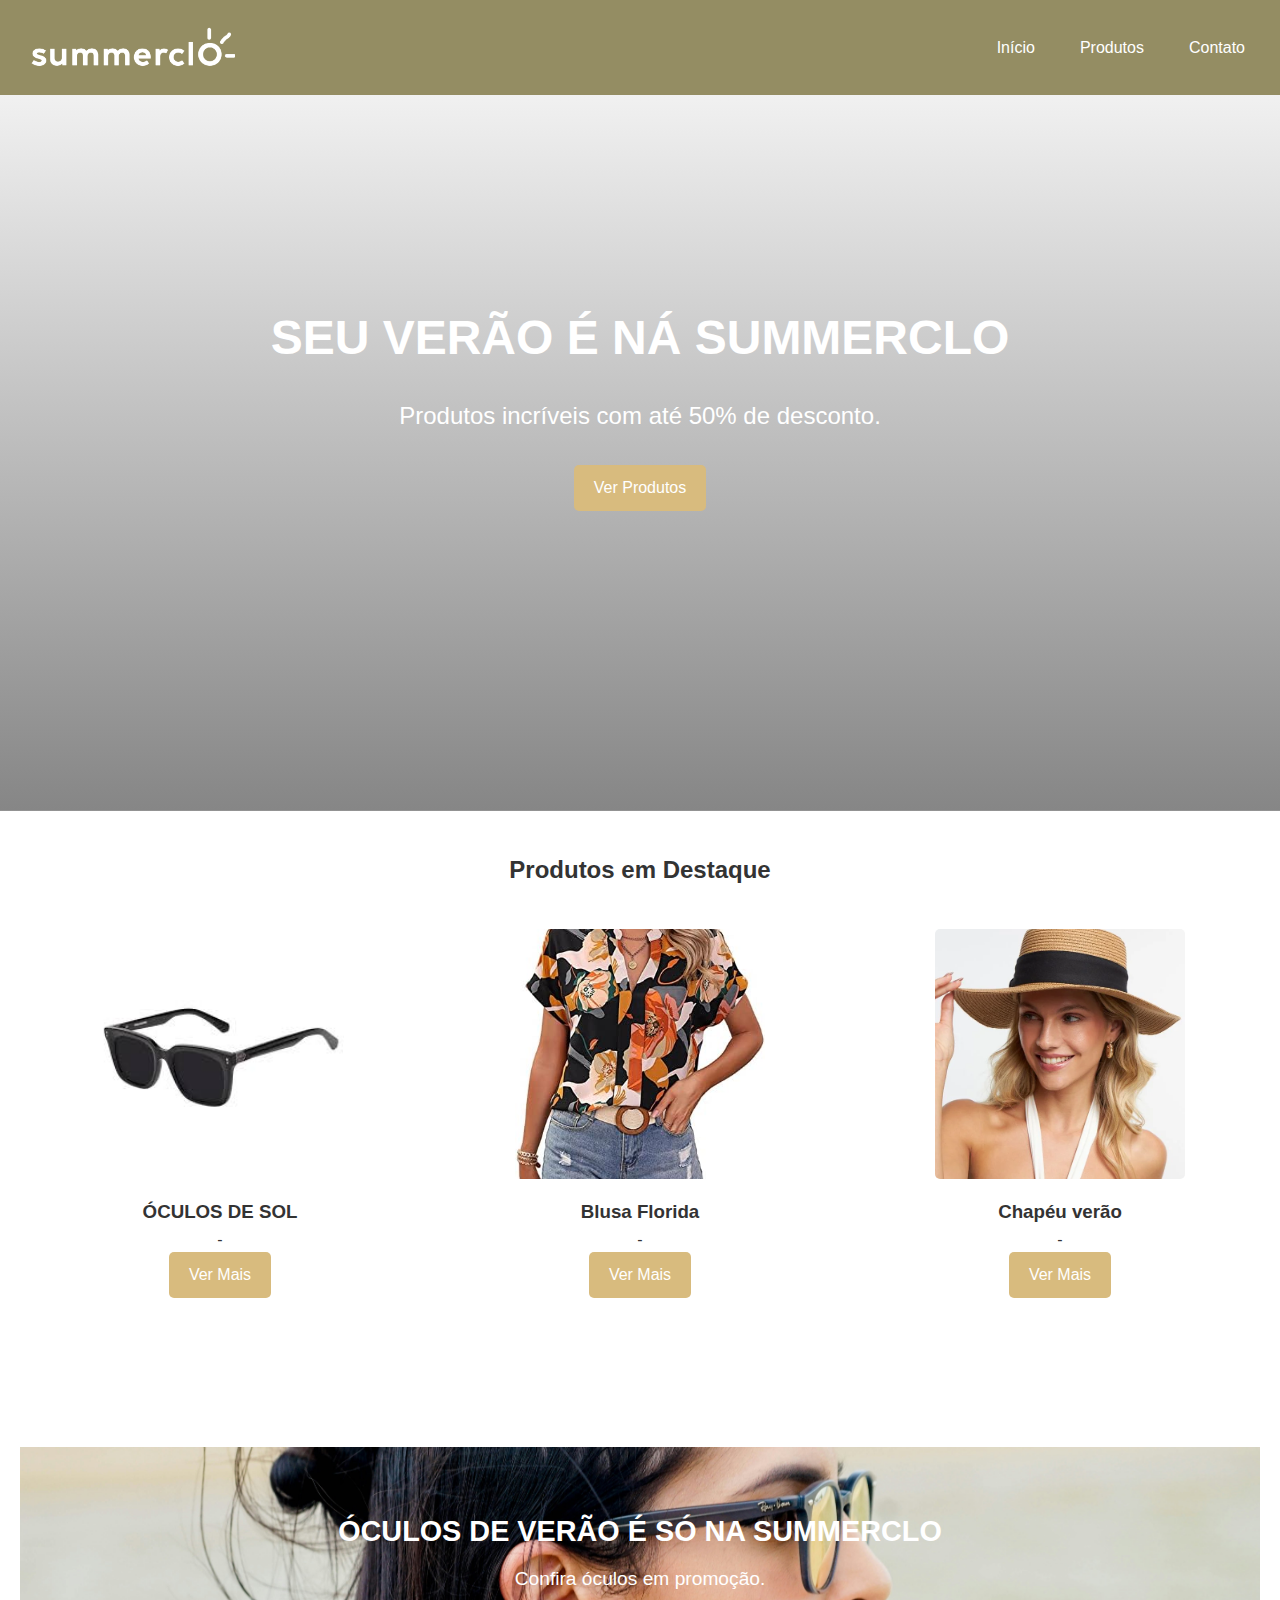
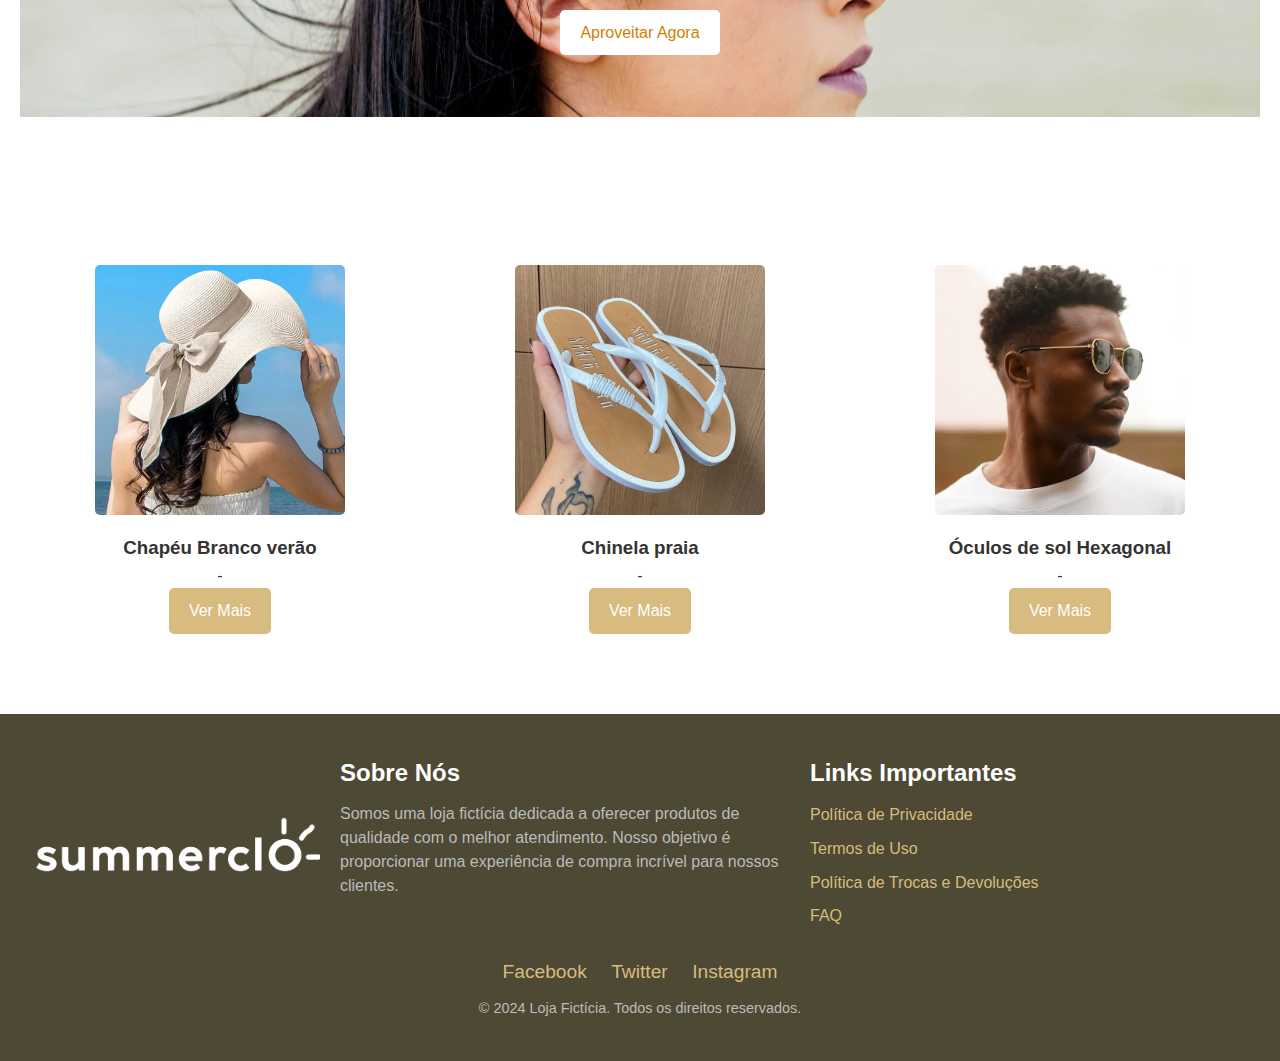
==== index.html @ 6e03c294 "Add files via upload" ====
<!DOCTYPE html>
<html lang="pt-BR">
<head>
    <meta charset="UTF-8">
    <meta name="viewport" content="width=device-width, initial-scale=1.0">
    <title>Loja Fictícia</title>
    <link rel="stylesheet" href="css/style.css">
</head>
<body>
    <header>
        <nav class="navbar">
            <div class="logo"> <img src="img/olas.png" alt="Logo Loja Fictícia"></div>
            <ul class="nav-links">
                <li><a href="index.html">Início</a></li>
                <li><a href="produto.html">Produtos</a></li>
                <li><a href="contato.html">Contato</a></li>
            </ul>
        </nav>
        <div class="banner">
            <h1>SEU VERÃO É NÁ SUMMERCLO</h1>
            <p>Produtos incríveis com até 50% de desconto.</p>
            <a href="#produtos" class="btn">Ver Produtos</a>
        </div>
    </header>

    <main>
        <section id="produtos" class="destaques">
            <h2>Produtos em Destaque</h2>
            <div class="grid-produtos">
                <!-- Linha 1 -->
                <div class="produto">
                    <img src="img/produto1.png" alt="Produto 1">
                    <h3>ÓCULOS DE SOL</h3>
                    <p>-</p>
                    <a href="produto.html" class="btn">Ver Mais</a>
                </div>
                <div class="produto">
                    <img src="img/produto2.png" alt="Produto 2">
                    <h3>Blusa Florida</h3>
                    <p>-</p>
                    <a href="produto.html" class="btn">Ver Mais</a>
                </div>
                <div class="produto">
                    <img src="img/produto3.png" alt="Produto 3">
                    <h3>Chapéu verão</h3>
                    <p>-</p>
                    <a href="produto.html" class="btn">Ver Mais</a>
                </div>
                
                <!-- Banner Intermediário -->
                <div class="banner-intermediario">
                    <h2>ÓCULOS DE VERÃO É SÓ NA SUMMERCLO</h2>
                    <p>Confira óculos em promoção.</p>
                    <a href="#" class="btn">Aproveitar Agora</a>
                </div>
                
                <!-- Linha 2 -->
                <div class="produto">
                    <img src="img/produto4.png" alt="Produto 4">
                    <h3>Chapéu Branco verão</h3>
                    <p>-</p>
                    <a href="produto.html" class="btn">Ver Mais</a>
                </div>
                <div class="produto">
                    <img src="img/produto5.png" alt="Produto 5">
                    <h3>Chinela praia</h3>
                    <p>-</p>
                    <a href="produto.html" class="btn">Ver Mais</a>
                </div>
                <div class="produto">
                    <img src="img/produto6.png" alt="Produto 6">
                    <h3>Óculos de sol Hexagonal</h3>
                    <p>-</p>
                    <a href="produto.html" class="btn">Ver Mais</a>
                </div>
            </div>
        </section>
    </main>

    <footer>
        <div class="footer-content">
            <div class="logo-footer">
                <img src="img/olas.png" alt="Logo da Loja no Rodapé">
            </div>
            <div class="sobre-nos">
                <h3>Sobre Nós</h3>
                <p>Somos uma loja fictícia dedicada a oferecer produtos de qualidade com o melhor atendimento. Nosso objetivo é proporcionar uma experiência de compra incrível para nossos clientes.</p>
            </div>
            <div class="links-importantes">
                <h3>Links Importantes</h3>
                <ul>
                    <li><a href="#">Política de Privacidade</a></li>
                    <li><a href="#">Termos de Uso</a></li>
                    <li><a href="#">Política de Trocas e Devoluções</a></li>
                    <li><a href="#">FAQ</a></li>
                </ul>
            </div>
        </div>
        <div class="social-links">
            <a href="#">Facebook</a>
            <a href="#">Twitter</a>
            <a href="#">Instagram</a>
        </div>
        <p>&copy; 2024 Loja Fictícia. Todos os direitos reservados.</p>
    </footer>

</body>
</html>
---- css/style.css ----
/* Reseta margens e paddings */
* {
    margin: 0;
    padding: 0;
    box-sizing: border-box;
}

body {
    font-family: 'Arial', sans-serif;
    line-height: 1.6;
    color: #333;
}

header {
    position: relative;
    background: linear-gradient(rgba(228, 175, 175, 0), rgba(53, 53, 53, 0.6)), url('/img/ola.jpg');
    background-size: cover;
    background-position: center;
    color: #fff;
    text-align: center;
    padding: 300px 20px;
}

.navbar {
    display: flex;
    justify-content: space-between;
    align-items: center;
    padding: 20px;
    background: rgb(148, 141, 99);
    position: fixed;
    width: 100%;
    top: 0;
    left: 0;
}

.nav-links {
    list-style: none;
    display: flex;
    gap: 15px;
}

.nav-links a {
    text-decoration: none;
    color: #fff;
    padding: 10px 15px;
    border-radius: 5px;
    transition: background 0.3s;
}

.nav-links a:hover {
    background: #8b7951;
}

.banner h1 {
    font-size: 3rem;
    margin-bottom: 20px;
}

.logo img {
    max-height: 55px; /* Ajuste a altura da logo */
    width: auto; /* Mantém a proporção */
    display: block; /* Evita comportamento estranho com elementos inline */
}

.banner p {
    font-size: 1.5rem;
    margin-bottom: 30px;
}

.btn {
    display: inline-block;
    background: #d8bb7e;
    color: #fff;
    padding: 10px 20px;
    border-radius: 5px;
    text-decoration: none;
    transition: background 0.3s;
}

.btn:hover {
    background: #8b7951;
}

main {
    padding: 40px 20px;
}

.destaques h2 {
    text-align: center;
    margin-bottom: 20px;
}

/* Ajuste do grid */
.grid-produtos {
    display: grid;
    grid-template-columns: repeat(3, 1fr); /* Exatamente 3 colunas */
    gap: 20px;
    margin-top: 20px;
}

.produto {
    background: #fff;
    border-radius: 5px;
    padding: 20px;
    text-align: center;
    transition: transform 0.3s;
}

.produto img {
    width: 250px; /* Largura fixa */
    height: 250px; /* Altura fixa */
    object-fit: cover; /* Mantém a proporção e centraliza */
    margin-bottom: 10px;
    border-radius: 5px; /* Opcional: deixa as bordas arredondadas */
}

.produto:hover {
    transform: translateY(-5px);
}

footer {
    background: rgb(77, 73, 52);
    color: #fff;
    padding: 40px 20px;
    text-align: center;
    margin-top: 20px;
}

.footer-content {
    display: flex;
    justify-content: space-between;
    gap: 20px;
    margin-bottom: 20px;
    flex-wrap: wrap; /* Para garantir que o conteúdo se ajuste em telas menores */
}

.sobre-nos, .links-importantes {
    flex: 1 1 300px; /* Faz com que as seções se ajustem */
    text-align: left;
}

.sobre-nos h3, .links-importantes h3 {
    font-size: 1.5rem;
    margin-bottom: 10px;
}

.sobre-nos p {
    font-size: 1rem;
    line-height: 1.5;
}

.links-importantes ul {
    list-style: none;
    padding: 0;
}

.links-importantes li {
    margin-bottom: 8px;
}

.links-importantes a {
    color: #d8bb7e;
    text-decoration: none;
    transition: color 0.3s;
}

.links-importantes a:hover {
    color: #fff;
}

.social-links {
    margin-bottom: 10px;
}

.social-links a {
    color: #d8bb7e;
    text-decoration: none;
    margin: 0 10px;
    font-size: 1.2rem;
}

.social-links a:hover {
    color: #fff;
}

footer p {
    font-size: 0.9rem;
    margin-top: 10px;
    color: #bbb;
}

/* Logo no rodapé */
.logo-footer {
    flex: 1 1 150px; /* Ajusta o tamanho da logo */
    max-width: 1550px;
    display: flex;
    justify-content: flex-start; /* Alinha a logo à esquerda */
    align-items: center;
}

.logo-footer img {
    width: 100%;
    height: auto;
}

/* Responsividade para o rodapé */
@media (max-width: 600px) {
    .footer-content {
        flex-direction: column;
        text-align: center;
    }

    .sobre-nos, .links-importantes, .logo-footer {
        text-align: center;
    }
    
    .logo-footer {
        margin-bottom: 20px; /* Dá um espaço entre a logo e as outras seções */
    }
}

/* Responsividade */
@media (max-width: 600px) {
    .banner h1 {
        font-size: 2rem;
    }

    .banner p {
        font-size: 1rem;
    }

    .grid-produtos {
        grid-template-columns: 1fr; /* Uma coluna em dispositivos pequenos */
    }
}
.banner-intermediario {
    grid-column: span 3; /* Ocupa toda a largura do grid */
    background: url('/img/oi.jpg') no-repeat center center;
    background-size: contain;
    color: white;
    text-align: center;
    padding: 150px;
    border-radius: 8px;
    margin: 20px 0;
}

.banner-intermediario h2 {
    font-size: 1.8rem;
    margin-bottom: 10px;
}

.banner-intermediario p {
    font-size: 1.2rem;
    margin-bottom: 15px;
}

.banner-intermediario .btn {
    padding: 10px 20px;
    background: white;
    color: #d17f00;
    border-radius: 5px;
    text-decoration: none;
    transition: background 0.3s, color 0.3s;
}

.banner-intermediario .btn:hover {
    background: #8b7951;
    color: white;
}
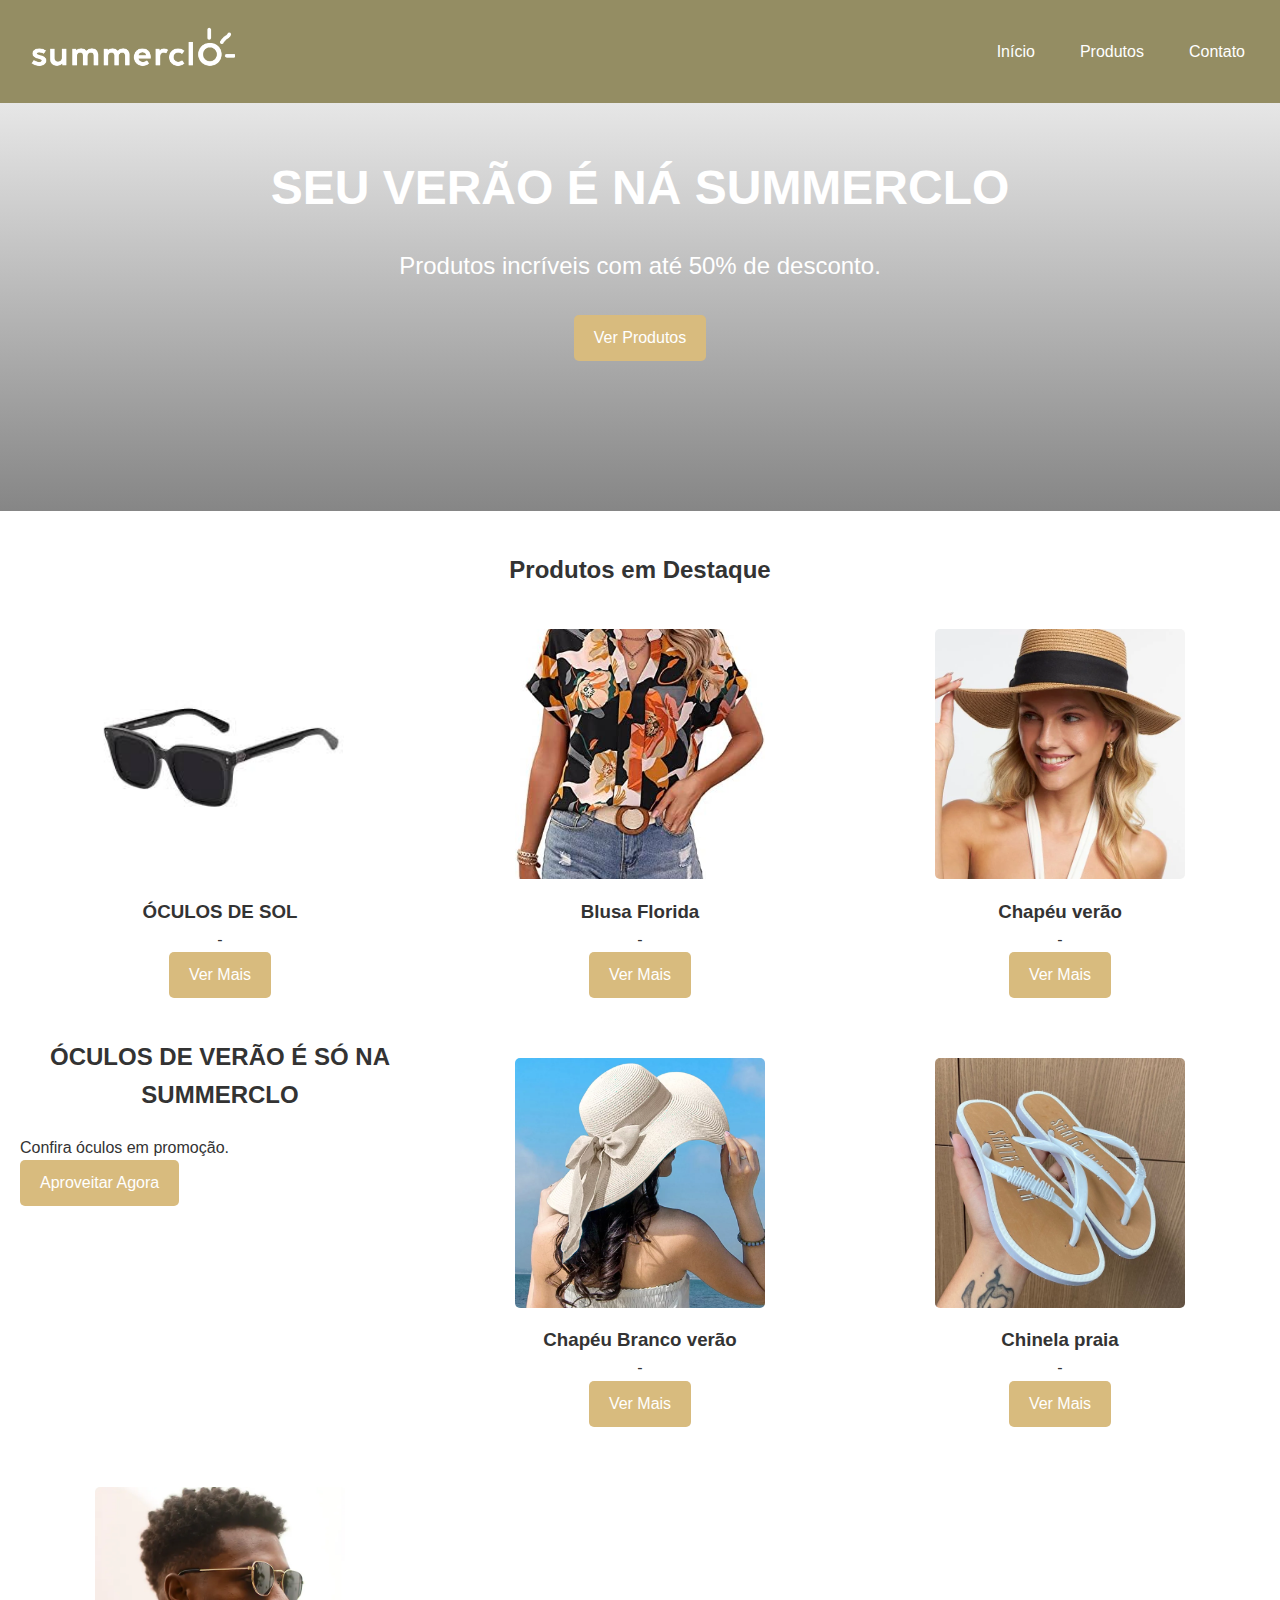
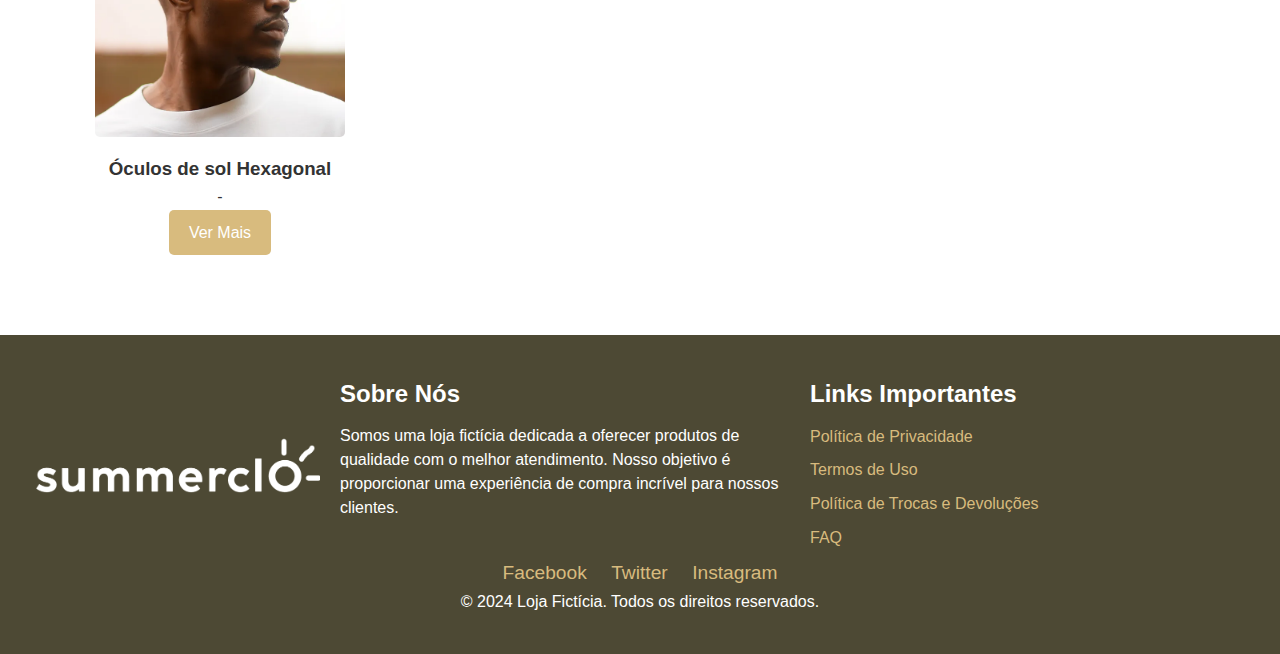
==== commit 0b33ebd2: "Add files via upload" ====
--- a/index.html
+++ b/index.html
@@ -9,7 +9,9 @@
 <body>
     <header>
         <nav class="navbar">
-            <div class="logo"> <img src="img/olas.png" alt="Logo Loja Fictícia"></div>
+            <div class="logo">
+                <img src="img/olas.png" alt="Logo Loja Fictícia">
+            </div>
             <ul class="nav-links">
                 <li><a href="index.html">Início</a></li>
                 <li><a href="produto.html">Produtos</a></li>
@@ -20,6 +22,7 @@
             <h1>SEU VERÃO É NÁ SUMMERCLO</h1>
             <p>Produtos incríveis com até 50% de desconto.</p>
             <a href="#produtos" class="btn">Ver Produtos</a>
+            
         </div>
     </header>
 
--- a/css/style.css
+++ b/css/style.css
@@ -11,14 +11,15 @@
     color: #333;
 }
 
+/* Header */
 header {
     position: relative;
-    background: linear-gradient(rgba(228, 175, 175, 0), rgba(53, 53, 53, 0.6)), url('/img/ola.jpg');
     background-size: cover;
     background-position: center;
     color: #fff;
     text-align: center;
-    padding: 300px 20px;
+    padding: 150px 20px; /* Ajuste para reduzir a altura */
+    background: linear-gradient(rgba(228, 175, 175, 0), rgba(53, 53, 53, 0.6)), url('img/oi.jpg');
 }
 
 .navbar {
@@ -31,6 +32,13 @@
     width: 100%;
     top: 0;
     left: 0;
+    z-index: 1000;
+}
+
+.navbar .hamburger {
+    display: none;
+    font-size: 1.5rem;
+    cursor: pointer;
 }
 
 .nav-links {
@@ -51,22 +59,22 @@
     background: #8b7951;
 }
 
+.logo img {
+    max-height: 55px; /* Ajuste para logo proporcional */
+    width: auto;
+}
+
 .banner h1 {
     font-size: 3rem;
     margin-bottom: 20px;
 }
 
-.logo img {
-    max-height: 55px; /* Ajuste a altura da logo */
-    width: auto; /* Mantém a proporção */
-    display: block; /* Evita comportamento estranho com elementos inline */
-}
-
 .banner p {
     font-size: 1.5rem;
     margin-bottom: 30px;
 }
 
+/* Botão */
 .btn {
     display: inline-block;
     background: #d8bb7e;
@@ -81,6 +89,7 @@
     background: #8b7951;
 }
 
+/* Main Section */
 main {
     padding: 40px 20px;
 }
@@ -90,10 +99,10 @@
     margin-bottom: 20px;
 }
 
-/* Ajuste do grid */
+/* Grid de produtos */
 .grid-produtos {
     display: grid;
-    grid-template-columns: repeat(3, 1fr); /* Exatamente 3 colunas */
+    grid-template-columns: repeat(3, 1fr);
     gap: 20px;
     margin-top: 20px;
 }
@@ -107,17 +116,18 @@
 }
 
 .produto img {
-    width: 250px; /* Largura fixa */
-    height: 250px; /* Altura fixa */
-    object-fit: cover; /* Mantém a proporção e centraliza */
+    width: 250px;
+    height: 250px;
+    object-fit: cover;
     margin-bottom: 10px;
-    border-radius: 5px; /* Opcional: deixa as bordas arredondadas */
+    border-radius: 5px;
 }
 
 .produto:hover {
     transform: translateY(-5px);
 }
 
+/* Footer */
 footer {
     background: rgb(77, 73, 52);
     color: #fff;
@@ -130,12 +140,11 @@
     display: flex;
     justify-content: space-between;
     gap: 20px;
-    margin-bottom: 20px;
-    flex-wrap: wrap; /* Para garantir que o conteúdo se ajuste em telas menores */
+    flex-wrap: wrap;
 }
 
 .sobre-nos, .links-importantes {
-    flex: 1 1 300px; /* Faz com que as seções se ajustem */
+    flex: 1 1 300px;
     text-align: left;
 }
 
@@ -166,10 +175,6 @@
 
 .links-importantes a:hover {
     color: #fff;
-}
-
-.social-links {
-    margin-bottom: 10px;
 }
 
 .social-links a {
@@ -183,18 +188,11 @@
     color: #fff;
 }
 
-footer p {
-    font-size: 0.9rem;
-    margin-top: 10px;
-    color: #bbb;
-}
-
-/* Logo no rodapé */
+/* Logo no Rodapé */
 .logo-footer {
-    flex: 1 1 150px; /* Ajusta o tamanho da logo */
-    max-width: 1550px;
+    flex: 1 1 150px;
     display: flex;
-    justify-content: flex-start; /* Alinha a logo à esquerda */
+    justify-content: flex-start;
     align-items: center;
 }
 
@@ -203,67 +201,104 @@
     height: auto;
 }
 
-/* Responsividade para o rodapé */
+
+
+/* Media Queries */
+
+/* Mobile (<600px) */
 @media (max-width: 600px) {
+    header {
+        padding: 150px 20px;
+    }
+
+    .navbar {
+        flex-direction: column;
+        align-items: flex-start;
+    }
+
+    .nav-links {
+        display: none;
+        width: 100%;
+        flex-direction: column;
+        background: rgb(148, 141, 99);
+    }
+
+    .nav-links a {
+        padding: 15px;
+        text-align: left;
+    }
+
+    .hamburger {
+        display: block;
+        font-size: 1.5rem;
+        cursor: pointer;
+        color: white;
+    }
+
+    .hamburger.active + .nav-links {
+        display: flex;
+    }
+
+    .banner h1 {
+        font-size: 2rem;
+    }
+
+    .banner p {
+        font-size: 1rem;
+    }
+
+    .grid-produtos {
+        grid-template-columns: 1fr;
+    }
+
     .footer-content {
         flex-direction: column;
         text-align: center;
     }
 
-    .sobre-nos, .links-importantes, .logo-footer {
-        text-align: center;
-    }
-    
     .logo-footer {
-        margin-bottom: 20px; /* Dá um espaço entre a logo e as outras seções */
-    }
-}
-
-/* Responsividade */
-@media (max-width: 600px) {
+        margin-bottom: 20px;
+    }
+}
+
+/* Tablet (600px - 1024px) */
+@media (min-width: 600px) and (max-width: 1024px) {
+    .grid-produtos {
+        grid-template-columns: repeat(2, 1fr);
+    }
+
     .banner h1 {
-        font-size: 2rem;
+        font-size: 2.5rem;
     }
 
     .banner p {
-        font-size: 1rem;
-    }
-
+        font-size: 1.2rem;
+    }
+
+    .logo img {
+        max-height: 50px;
+    }
+}
+
+/* Desktop (>1024px) */
+@media (min-width: 1024px) {
     .grid-produtos {
-        grid-template-columns: 1fr; /* Uma coluna em dispositivos pequenos */
-    }
-}
-.banner-intermediario {
-    grid-column: span 3; /* Ocupa toda a largura do grid */
-    background: url('/img/oi.jpg') no-repeat center center;
-    background-size: contain;
-    color: white;
-    text-align: center;
-    padding: 150px;
-    border-radius: 8px;
-    margin: 20px 0;
-}
-
-.banner-intermediario h2 {
-    font-size: 1.8rem;
-    margin-bottom: 10px;
-}
-
-.banner-intermediario p {
-    font-size: 1.2rem;
-    margin-bottom: 15px;
-}
-
-.banner-intermediario .btn {
-    padding: 10px 20px;
-    background: white;
-    color: #d17f00;
-    border-radius: 5px;
-    text-decoration: none;
-    transition: background 0.3s, color 0.3s;
-}
-
-.banner-intermediario .btn:hover {
-    background: #8b7951;
-    color: white;
-}+        grid-template-columns: repeat(3, 1fr);
+    }
+
+    .navbar {
+        justify-content: space-between;
+    }
+
+    .banner h1 {
+        font-size: 3rem;
+    }
+
+    .banner p {
+        font-size: 1.5rem;
+    }
+
+    .logo img {
+        max-height: 55px;
+    }
+}
